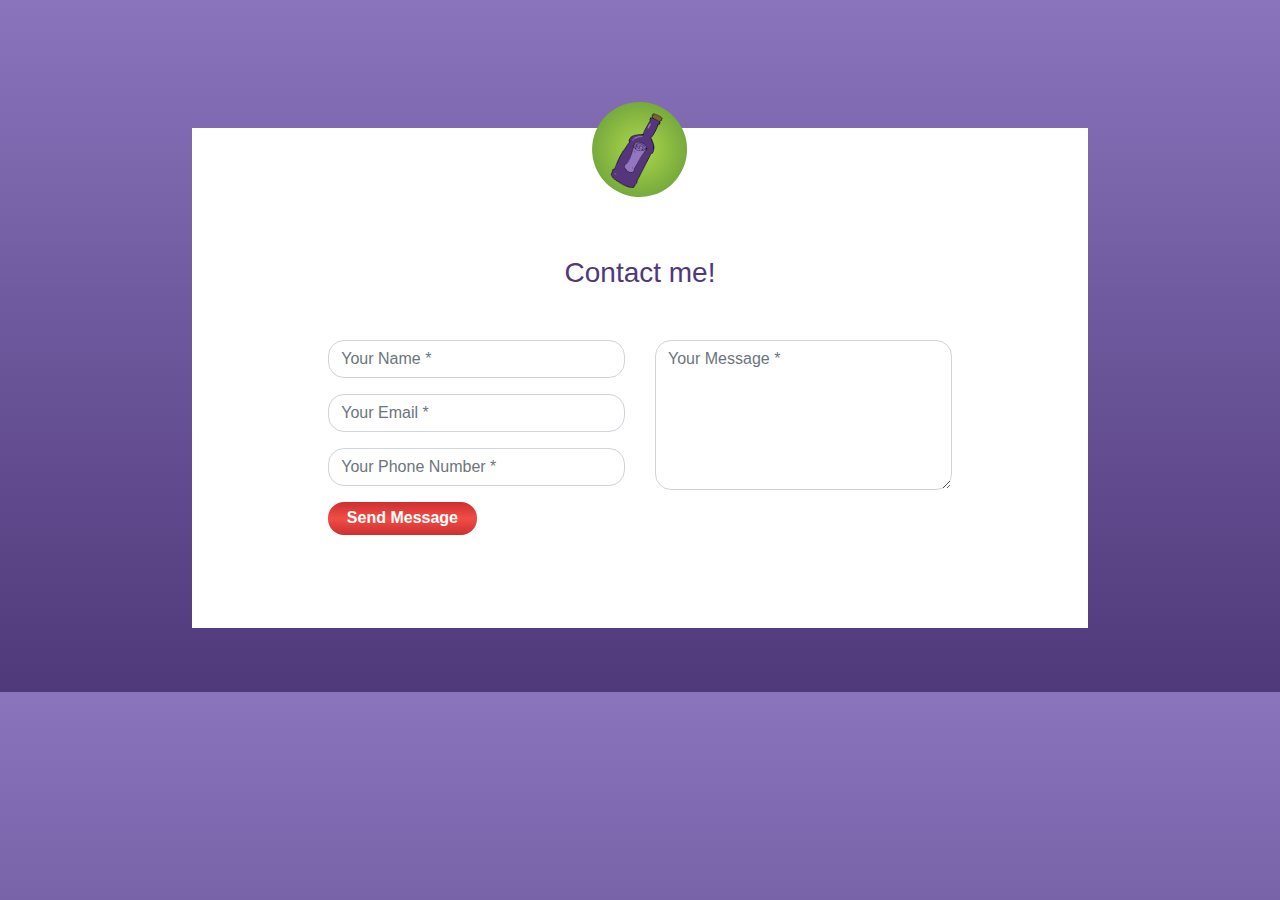
==== contact.html @ 559fae22 "added contact page" ====
<!DOCTYPE html>
<html lang="en" dir="ltr">
  <head>
    <meta charset="utf-8">
    <title>Contact Me</title>
    <link rel="stylesheet" href="https://maxcdn.bootstrapcdn.com/bootstrap/4.0.0/css/bootstrap.min.css" integrity="sha384-Gn5384xqQ1aoWXA+058RXPxPg6fy4IWvTNh0E263XmFcJlSAwiGgFAW/dAiS6JXm" crossorigin="anonymous">
    <link href="contactstyle.css" rel="stylesheet" id="bootstrap-css">
  </head>
  <body>
    <div class="container contact-form">
              <div class="contact-image">
                  <img src="img/bottle.png" alt="bottle_contact"/>
              </div>
              <form method="post">
                  <h3>Contact me!</h3>
                 <div class="row">
                      <div class="col-md-6">
                          <div class="form-group">
                              <input type="text" name="txtName" class="form-control" placeholder="Your Name *" value="" />
                          </div>
                          <div class="form-group">
                              <input type="text" name="txtEmail" class="form-control" placeholder="Your Email *" value="" />
                          </div>
                          <div class="form-group">
                              <input type="text" name="txtPhone" class="form-control" placeholder="Your Phone Number *" value="" />
                          </div>
                          <div class="form-group">
                              <input type="submit" name="btnSubmit" class="btnContact" value="Send Message" />
                          </div>
                      </div>
                      <div class="col-md-6">
                          <div class="form-group">
                              <textarea name="txtMsg" class="form-control" placeholder="Your Message *" style="width: 100%; height: 150px;"></textarea>
                          </div>
                      </div>
                  </div>
              </form>
  </div>
  <script src="https://code.jquery.com/jquery-3.2.1.slim.min.js" integrity="sha384-KJ3o2DKtIkvYIK3UENzmM7KCkRr/rE9/Qpg6aAZGJwFDMVNA/GpGFF93hXpG5KkN" crossorigin="anonymous"></script>
<script src="https://cdnjs.cloudflare.com/ajax/libs/popper.js/1.12.9/umd/popper.min.js" integrity="sha384-ApNbgh9B+Y1QKtv3Rn7W3mgPxhU9K/ScQsAP7hUibX39j7fakFPskvXusvfa0b4Q" crossorigin="anonymous"></script>
<script src="https://maxcdn.bootstrapcdn.com/bootstrap/4.0.0/js/bootstrap.min.js" integrity="sha384-JZR6Spejh4U02d8jOt6vLEHfe/JQGiRRSQQxSfFWpi1MquVdAyjUar5+76PVCmYl" crossorigin="anonymous"></script>
  </body>
</html>
---- contactstyle.css ----
body{
    background: -webkit-linear-gradient(bottom, #4f397a, #8a74bc);
}
.contact-form{
    background: #fff;
    margin-top: 10%;
    margin-bottom: 5%;
    width: 70%;
}
.contact-form .form-control{
    border-radius:1rem;
}
.contact-image{
    text-align: center;
}
.contact-image img{
    border-radius: 6rem;
    width: 11%;
    margin-top: -3%;
    transform: rotate(29deg);
    background: -webkit-radial-gradient(circle, #add84b, #619737);
}
.contact-form form{
    padding: 14%;
}
.contact-form form .row{
    margin-bottom: -7%;
}
.contact-form h3{
    margin-bottom: 8%;
    margin-top: -10%;
    text-align: center;
    color: #4f397a;
}
.contact-form .btnContact {
    width: 50%;
    border: none;
    border-radius: 1rem;
    padding: 1.5%;
    background: -webkit-linear-gradient(#cd2f30, #f04d45, #cd2f30);;
    font-weight: 600;
    color: #fff;
    cursor: pointer;
}
.btnContactSubmit
{
    width: 50%;
    border-radius: 1rem;
    padding: 1.5%;
    color: #fff;
    background-color: #0062cc;
    border: none;
    cursor: pointer;
}
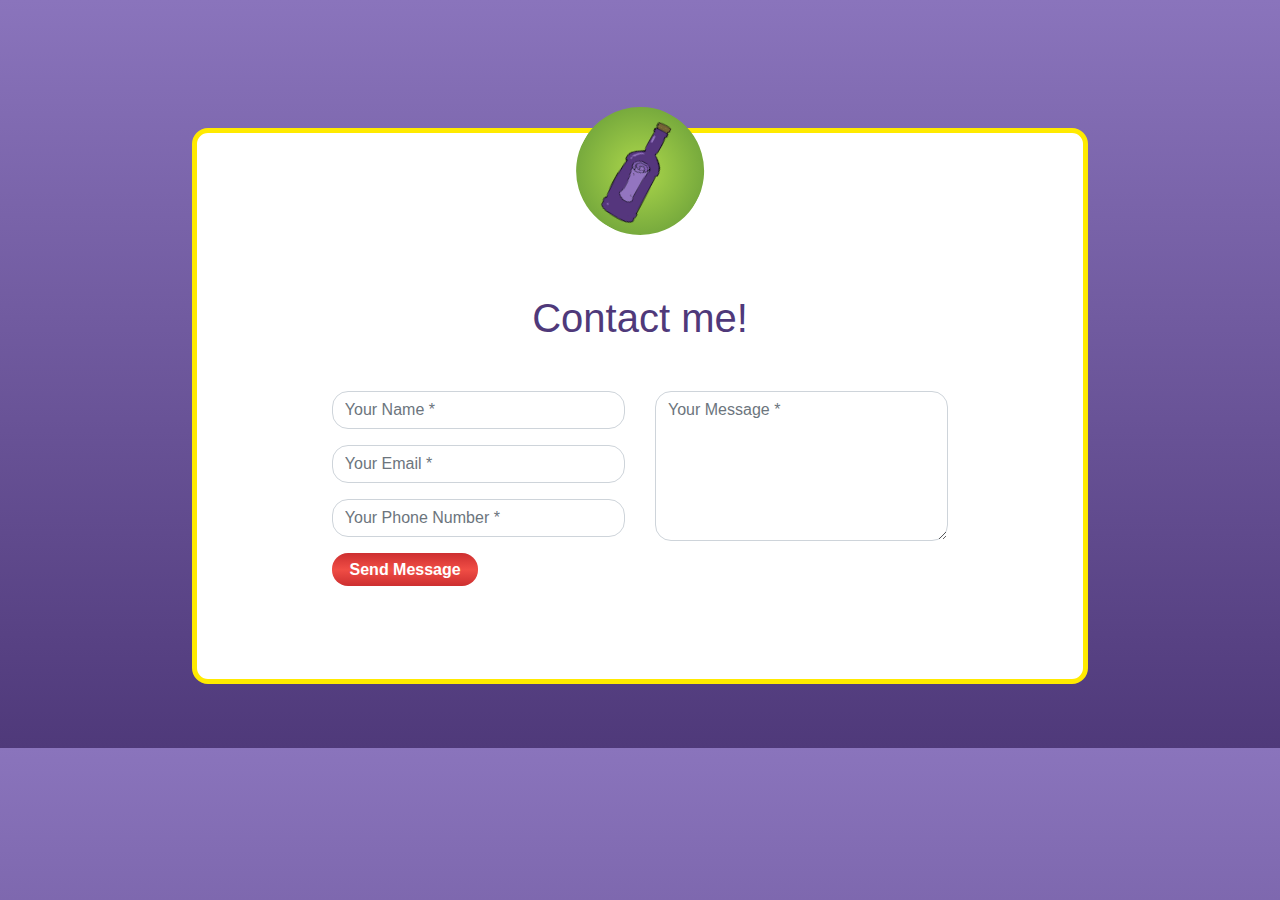
==== commit bac2be3b: "updated style for Contact Me" ====
--- a/contact.html
+++ b/contact.html
@@ -12,7 +12,7 @@
                   <img src="img/bottle.png" alt="bottle_contact"/>
               </div>
               <form method="post">
-                  <h3>Contact me!</h3>
+                  <h1>Contact me!</h1>
                  <div class="row">
                       <div class="col-md-6">
                           <div class="form-group">
--- a/contactstyle.css
+++ b/contactstyle.css
@@ -4,8 +4,10 @@
 .contact-form{
     background: #fff;
     margin-top: 10%;
+    border-radius: 1rem;
     margin-bottom: 5%;
     width: 70%;
+    border: 5px solid #ffea00;
 }
 .contact-form .form-control{
     border-radius:1rem;
@@ -15,7 +17,7 @@
 }
 .contact-image img{
     border-radius: 6rem;
-    width: 11%;
+    width: 15%;
     margin-top: -3%;
     transform: rotate(29deg);
     background: -webkit-radial-gradient(circle, #add84b, #619737);
@@ -26,7 +28,7 @@
 .contact-form form .row{
     margin-bottom: -7%;
 }
-.contact-form h3{
+.contact-form h1{
     margin-bottom: 8%;
     margin-top: -10%;
     text-align: center;
@@ -37,7 +39,7 @@
     border: none;
     border-radius: 1rem;
     padding: 1.5%;
-    background: -webkit-linear-gradient(#cd2f30, #f04d45, #cd2f30);;
+    background: -webkit-linear-gradient(#cd2f30, #f04d45, #cd2f30);
     font-weight: 600;
     color: #fff;
     cursor: pointer;
